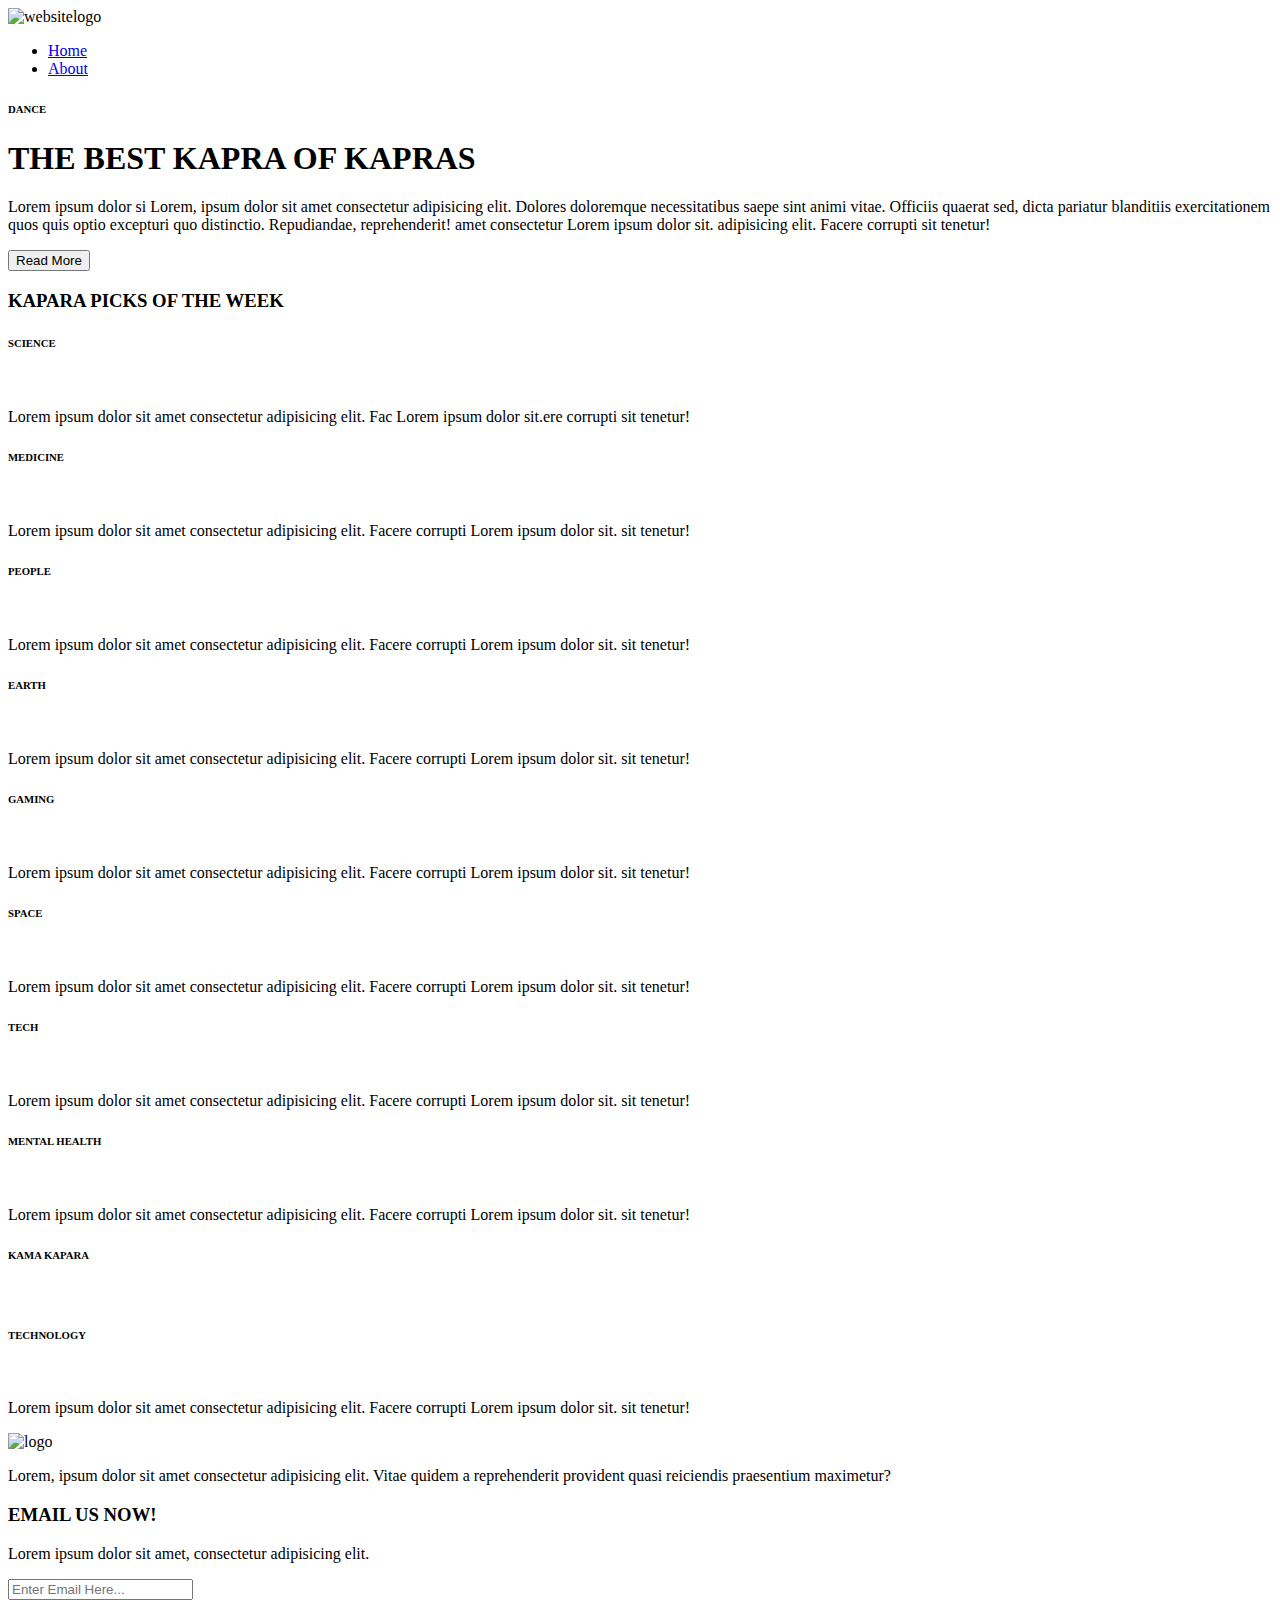
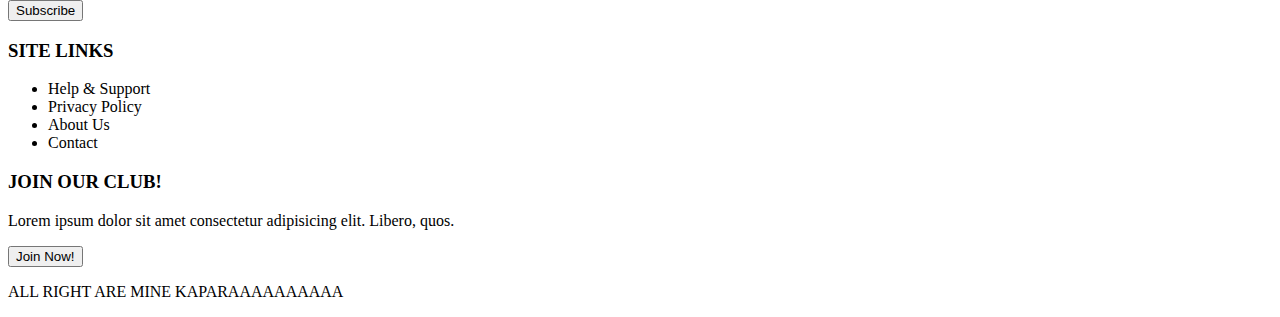
==== index.html @ a66a2684 "nothing" ====
<!DOCTYPE html>
<html lang="en">

<head>
    <meta charset="UTF-8">
    <link rel="stylesheet" href="css/style.css">
    <link rel="stylesheet" media="screen and (max-width: 780px)" href="css/mobile.css">
    <link rel="stylesheet" href="https://cdnjs.cloudflare.com/ajax/libs/font-awesome/5.15.2/css/all.min.css"
        integrity="sha512-HK5fgLBL+xu6dm/Ii3z4xhlSUyZgTT9tuc/hSrtw6uzJOvgRr2a9jyxxT1ely+B+xFAmJKVSTbpM/CuL7qxO8w=="
        crossorigin="anonymous" />
    <meta name="viewport" content="width=device-width, initial-scale=1.0">
    <title>news-kapara-website</title>

</head>

<body>
    <iframe src="audio\1-second-of-silence.mp3" allow="autoplay" style="display:none" id="iframeAudio"></iframe>
    <audio autoplay id="playAudio" src="audio/רביד פלוטניק - כפרה שליRavid Plotnik - Kapara Sheli.mp3" ></audio>
    <div class="megatainer">

        <nav id="nav-bar">
            <div class="container">
                <img src="imgs/images.png" alt="websitelogo" class="logo">
                <div class="social">
                    <a href="http://facebook.com" target="_blank"><i class="fab fa-facebook fa-2x"></i></a>
                    <a href="http://twitter.com" target="_blank"><i class="fab fa-twitter fa-2x"></i></a>
                    <a href="http://instagram.com" target="_blank"><i class="fab fa-instagram fa-2x"></i></a>
                    <a href="http://youtube.com" target="_blank"><i class="fab fa-youtube fa-2x"></i></a>
                </div>
                <ul>
                    <li><a href="index.html">Home</a></li>
                    <li><a href="about.html">About</a></li>
                </ul>
            </div>
        </nav>

        <header class="showcase">
            <div class="minicase">
                <div class="gridcase">
                    <div class="case-content">
                        <h6>DANCE</h6>
                        <h1>THE BEST KAPRA OF KAPRAS</h1>
                        <p>Lorem ipsum dolor si Lorem, ipsum dolor sit amet consectetur adipisicing elit. Dolores
                            doloremque
                            necessitatibus saepe sint animi vitae. Officiis quaerat sed, dicta pariatur blanditiis
                            exercitationem quos quis optio excepturi quo distinctio. Repudiandae, reprehenderit! amet
                            consectetur Lorem ipsum dolor sit. adipisicing elit. Facere corrupti
                            sit tenetur!</p>
                        <div>
                            <button class="read-btn btn" type="submit" name="read more">Read More</button>
                        </div>
                    </div>
                </div>
            </div>
        </header>
        <section>
            <div class="bigpapa">
                <h3>KAPARA PICKS OF THE WEEK</h3>
                <div class="papatainer">
                    <div class="card">
                        <h6>SCIENCE</h6>
                        <img src="imgs/mathAF.jpeg" alt="">
                        <p>Lorem ipsum dolor sit amet consectetur adipisicing elit. Fac Lorem ipsum dolor sit.ere
                            corrupti
                            sit tenetur!</p>
                    </div>
                    <div class="card">
                        <h6>MEDICINE</h6>
                        <img src="imgs/med shit.jpeg" alt="">
                        <p>Lorem ipsum dolor sit amet consectetur adipisicing elit. Facere corrupti Lorem ipsum dolor
                            sit.
                            sit tenetur!</p>
                    </div>
                    <div class="card">
                        <h6>PEOPLE</h6>
                        <img src="imgs/dance party.jpeg" alt="">
                        <p>Lorem ipsum dolor sit amet consectetur adipisicing elit. Facere corrupti Lorem ipsum dolor
                            sit.
                            sit tenetur!</p>
                    </div>
                    <div class="card">
                        <h6>EARTH</h6>
                        <img src="imgs/main pic.jpeg" alt="">
                        <p>Lorem ipsum dolor sit amet consectetur adipisicing elit. Facere corrupti Lorem ipsum dolor
                            sit.
                            sit tenetur!</p>
                    </div>
                    <div class="card">
                        <h6>GAMING</h6>
                        <img src="imgs/pc station.jpeg" alt="">
                        <p>Lorem ipsum dolor sit amet consectetur adipisicing elit. Facere corrupti Lorem ipsum dolor
                            sit.
                            sit tenetur!</p>
                    </div>
                    <div class="card">
                        <h6>SPACE</h6>
                        <img src="imgs/sky-earth-space-working.jpg" alt="">
                        <p>Lorem ipsum dolor sit amet consectetur adipisicing elit. Facere corrupti Lorem ipsum dolor
                            sit.
                            sit tenetur!</p>
                    </div>
                    <div class="card">
                        <h6>TECH</h6>
                        <img src="imgs/tech talk.jpeg" alt="">
                        <p>Lorem ipsum dolor sit amet consectetur adipisicing elit. Facere corrupti Lorem ipsum dolor
                            sit.
                            sit tenetur!</p>
                    </div>
                    <div class="card">
                        <h6>MENTAL HEALTH</h6>
                        <img src="imgs/pexels-photo-4101143.jpeg" alt="">
                        <p>Lorem ipsum dolor sit amet consectetur adipisicing elit. Facere corrupti Lorem ipsum dolor
                            sit.
                            sit tenetur!</p>
                    </div>
                    <div class="card">
                        <h6>KAMA KAPARA</h6>
                        <img src="imgs/kapara.jpeg" alt="">
                    </div>
                    <div class="card">
                        <h6>TECHNOLOGY</h6>
                        <img src="imgs/pieces tech.jpeg" alt="">
                        <p>Lorem ipsum dolor sit amet consectetur adipisicing elit. Facere corrupti Lorem ipsum dolor
                            sit.
                            sit tenetur!</p>
                    </div>


                </div>
            </div>
        </section>
        <footer>
            <div>
                <img src="imgs/images.png" alt="logo" class="logo">
                <p>Lorem, ipsum dolor sit amet consectetur adipisicing elit. Vitae quidem a reprehenderit provident
                    quasi
                    reiciendis praesentium maximetur?</p>
            </div>
            <div>
                <h3>EMAIL US NOW!</h3>
                <p>Lorem ipsum dolor sit amet, consectetur adipisicing elit.</p>
                <label>
                    <input type="email" placeholder="Enter Email Here..." name="email">
                </label>
                <div>
                    <button class="footer-sub-btn btn" type="submit" name="subscribe">Subscribe</button>
                </div>
            </div>
            <div>
                <h3>SITE LINKS</h3>
                <ul>
                    <li>Help & Support</li>
                    <li>Privacy Policy</li>
                    <li> About Us </li>
                    <li> Contact </li>
                </ul>
            </div>
            <div>
                <h3> JOIN OUR CLUB!</h3>
                <p>Lorem ipsum dolor sit amet consectetur adipisicing elit. Libero, quos.</p>
                <div>
                    <button class="join-btn btn" type="submit" name="join">Join Now!</button>
                </div>
            </div>
            <div class="copyright">
                <p>ALL RIGHT ARE MINE KAPARAAAAAAAAAA</p>
            </div>
        </footer>
    </div>

</body>

</html>
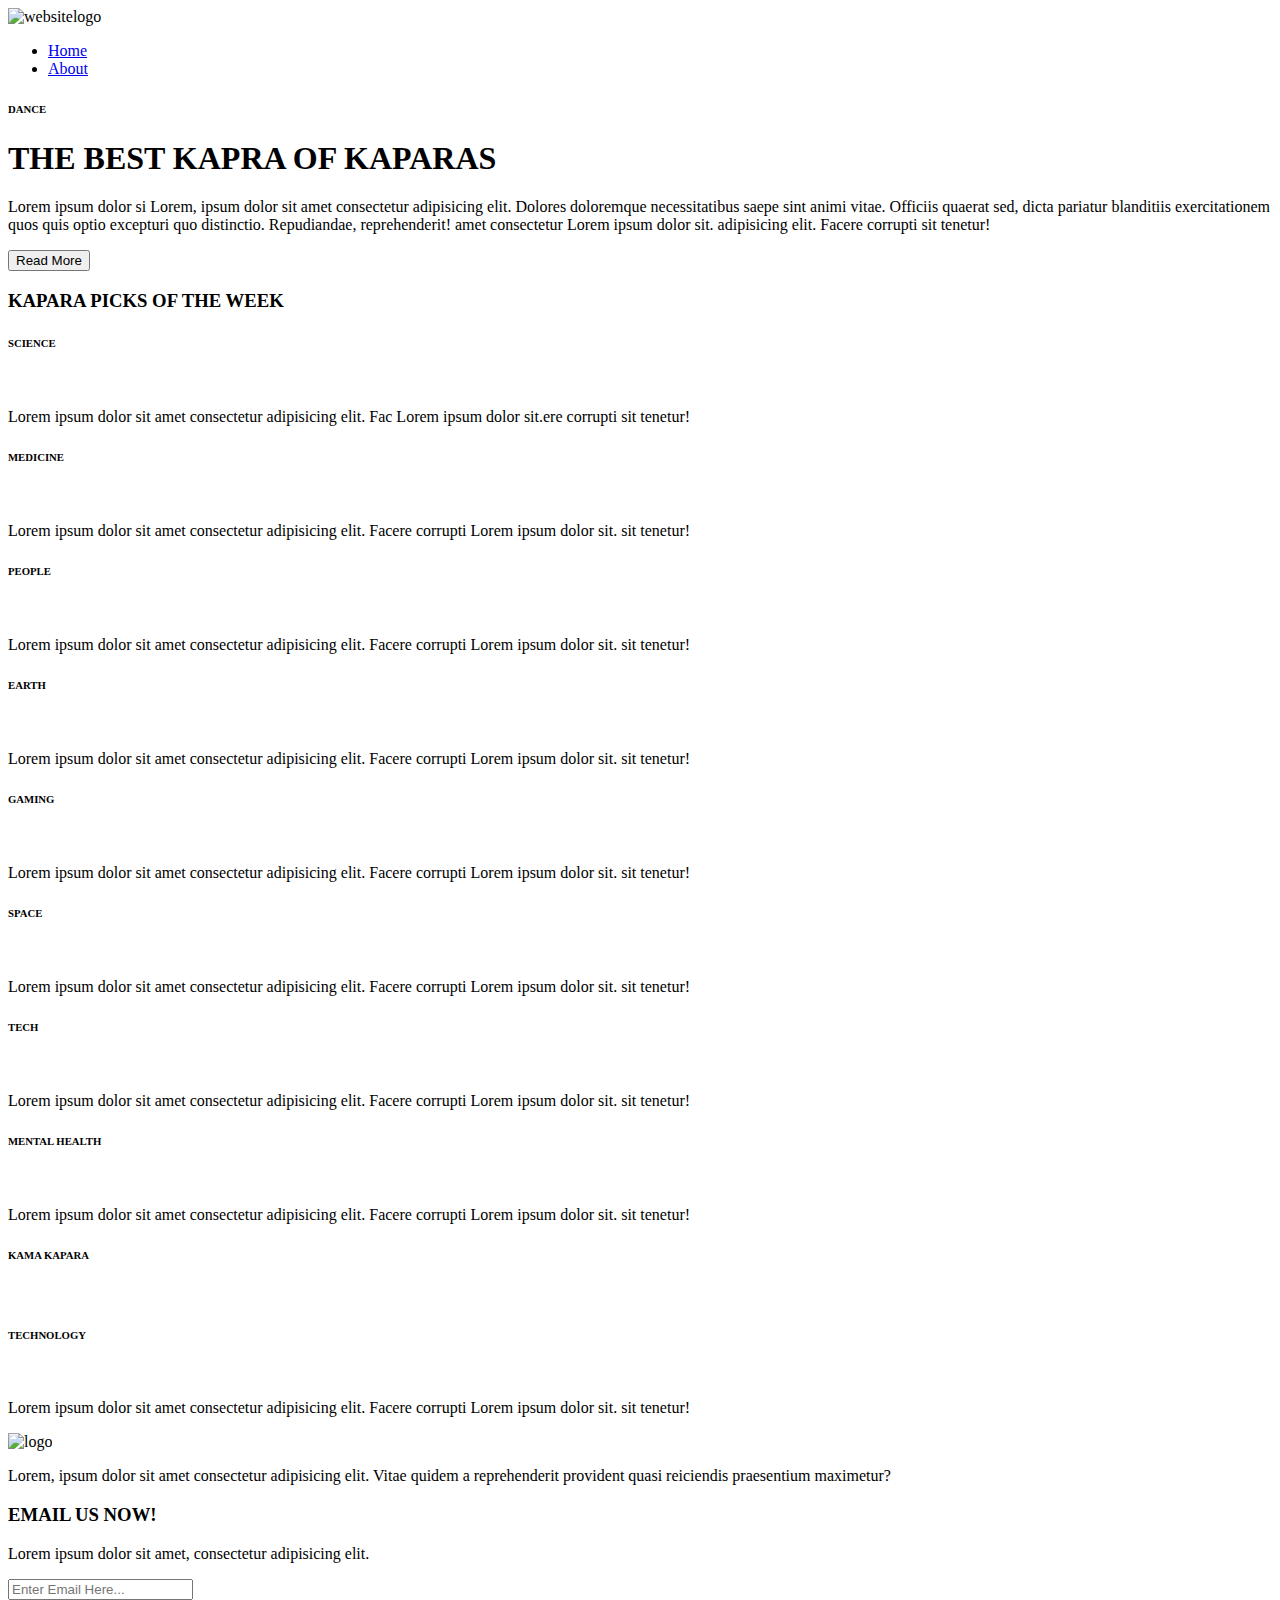
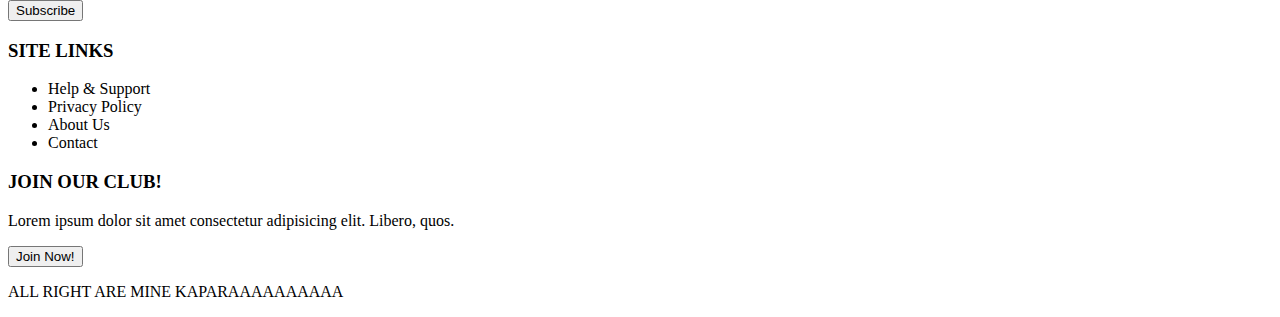
==== commit 1895fe6e: "rsdfa" ====
--- a/index.html
+++ b/index.html
@@ -3,6 +3,11 @@
 
 <head>
     <meta charset="UTF-8">
+    <!-- <script>
+        window.onload = function() {
+          var context = new AudioContext();
+        }
+        </script> -->
     <link rel="stylesheet" href="css/style.css">
     <link rel="stylesheet" media="screen and (max-width: 780px)" href="css/mobile.css">
     <link rel="stylesheet" href="https://cdnjs.cloudflare.com/ajax/libs/font-awesome/5.15.2/css/all.min.css"
@@ -15,7 +20,9 @@
 
 <body>
     <iframe src="audio\1-second-of-silence.mp3" allow="autoplay" style="display:none" id="iframeAudio"></iframe>
-    <audio autoplay id="playAudio" src="audio/רביד פלוטניק - כפרה שליRavid Plotnik - Kapara Sheli.mp3" ></audio>
+    <audio autoplay loop id="playAudio"  >
+    <source src="audio/רביד פלוטניק - כפרה שליRavid Plotnik - Kapara Sheli.mp3" type="audio/mp3">
+    </audio>
     <div class="megatainer">
 
         <nav id="nav-bar">
@@ -39,7 +46,7 @@
                 <div class="gridcase">
                     <div class="case-content">
                         <h6>DANCE</h6>
-                        <h1>THE BEST KAPRA OF KAPRAS</h1>
+                        <h1>THE BEST KAPRA OF KAPARAS</h1>
                         <p>Lorem ipsum dolor si Lorem, ipsum dolor sit amet consectetur adipisicing elit. Dolores
                             doloremque
                             necessitatibus saepe sint animi vitae. Officiis quaerat sed, dicta pariatur blanditiis
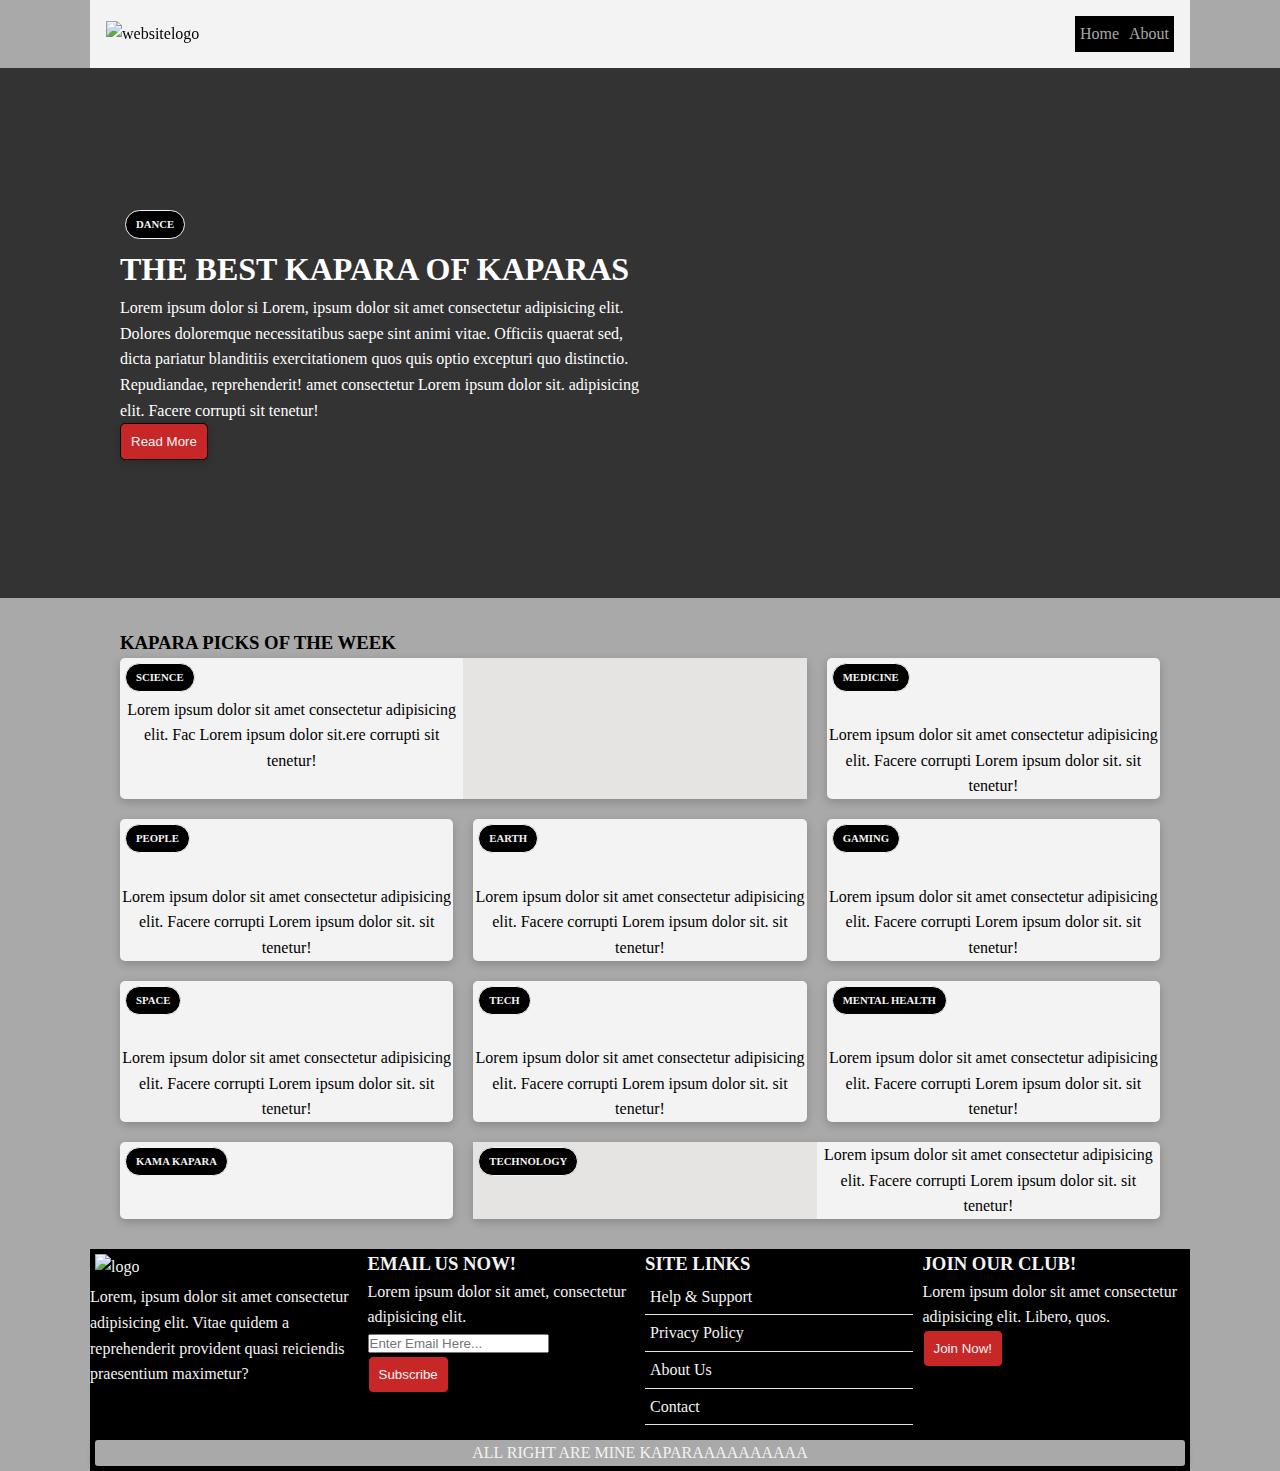
==== commit 723b387e: "asdasd" ====
--- a/index.html
+++ b/index.html
@@ -3,11 +3,11 @@
 
 <head>
     <meta charset="UTF-8">
-    <!-- <script>
+    <script>
         window.onload = function() {
           var context = new AudioContext();
         }
-        </script> -->
+        </script>
     <link rel="stylesheet" href="css/style.css">
     <link rel="stylesheet" media="screen and (max-width: 780px)" href="css/mobile.css">
     <link rel="stylesheet" href="https://cdnjs.cloudflare.com/ajax/libs/font-awesome/5.15.2/css/all.min.css"
@@ -19,7 +19,7 @@
 </head>
 
 <body>
-    <iframe src="audio\1-second-of-silence.mp3" allow="autoplay" style="display:none" id="iframeAudio"></iframe>
+   <!-- <iframe src="audio\1-second-of-silence.mp3" allow="autoplay"  frameborder="0"></iframe> -->
     <audio autoplay loop id="playAudio"  >
     <source src="audio/רביד פלוטניק - כפרה שליRavid Plotnik - Kapara Sheli.mp3" type="audio/mp3">
     </audio>
@@ -46,7 +46,7 @@
                 <div class="gridcase">
                     <div class="case-content">
                         <h6>DANCE</h6>
-                        <h1>THE BEST KAPRA OF KAPARAS</h1>
+                        <h1>THE BEST KAPARA OF KAPARAS</h1>
                         <p>Lorem ipsum dolor si Lorem, ipsum dolor sit amet consectetur adipisicing elit. Dolores
                             doloremque
                             necessitatibus saepe sint animi vitae. Officiis quaerat sed, dicta pariatur blanditiis
@@ -64,12 +64,18 @@
             <div class="bigpapa">
                 <h3>KAPARA PICKS OF THE WEEK</h3>
                 <div class="papatainer">
-                    <div class="card">
+                    <div class="card minigrid">
+                       
+                    <div class="goaway">
                         <h6>SCIENCE</h6>
-                        <img src="imgs/mathAF.jpeg" alt="">
                         <p>Lorem ipsum dolor sit amet consectetur adipisicing elit. Fac Lorem ipsum dolor sit.ere
                             corrupti
                             sit tenetur!</p>
+                        </div>
+                         <div class="diffcolor">
+                        
+                        <img src="imgs/mathAF.jpeg" alt="">
+                    </div>
                     </div>
                     <div class="card">
                         <h6>MEDICINE</h6>
@@ -124,15 +130,15 @@
                         <h6>KAMA KAPARA</h6>
                         <img src="imgs/kapara.jpeg" alt="">
                     </div>
-                    <div class="card">
+                    <div class="card minigrid">
+                        <div  class="diffcolor">
                         <h6>TECHNOLOGY</h6>
                         <img src="imgs/pieces tech.jpeg" alt="">
+                    </div>
                         <p>Lorem ipsum dolor sit amet consectetur adipisicing elit. Facere corrupti Lorem ipsum dolor
                             sit.
                             sit tenetur!</p>
                     </div>
-
-
                 </div>
             </div>
         </section>
--- a/css/style.css
+++ b/css/style.css
@@ -0,0 +1,221 @@
+:root{
+    --primary-color:#c72727;
+    --secondary-color:#000;
+    --light-color:#f3f3f3;
+    --dark-color:#a9a9a9;
+    --notsodark-color:#e5e4e2;
+    --max-width:1100px;
+}
+
+*{
+    margin: 0;
+    padding: 0;
+    box-sizing: border-box;
+}
+
+body{
+    background: var(--light-color);
+    line-height: 1.6;
+}
+
+
+a{
+    color: var(--dark-color);
+    text-decoration: none;
+}
+
+li{
+    list-style: none;
+    padding: 5px;
+    background-color: var(--secondary-color);
+    color: var(--light-color);
+    font-weight: 500;
+}
+li:hover{
+    background-color: var(--primary-color);
+}
+h6{
+    background-color: var(--secondary-color);
+    width: fit-content;
+    margin: 5px;
+    padding:5px 10px;
+    border: 1px solid var(--light-color);
+    border-radius: 25px;
+    color: var(--light-color);
+}
+iframe{
+    position: absolute;
+    z-index: -9999;
+}
+
+.megatainer{
+    background-color: var(--dark-color);
+}
+#nav-bar{
+    background-color: var(--light-color);
+    max-width: var(--max-width);
+    margin: auto;
+    
+}
+#nav-bar .container{
+    top: 0;
+    position: sticky;
+    display: grid;
+    grid-template-columns: 6fr 3fr 2fr;
+    align-items: center;
+    padding: 16px;
+}
+
+.container{
+  
+    display: inline-block;
+    padding:  0 30px;                         
+    border-radius: 5px;
+    margin: auto;
+    max-width: var(--max-width);
+    overflow: hidden;
+    
+}
+.container .social{
+    width: fit-content;
+    justify-self: center;
+}
+.container ul{
+    justify-self: end;
+    display: flex;
+    
+
+}
+.logo{
+    width:120px;
+}
+
+.showcase{
+    position: relative;
+    color: #fff;
+    background-color: #333;
+    padding: 40px;
+}
+
+.showcase::before{
+    content:'';
+    width: 100%;
+    height: 100%;
+    background: url('../imgs/dancegroup.jpeg') no-repeat center/cover;
+    position: absolute;
+    top: 0;
+    left: 0;
+    opacity: 0.1;
+}
+.minicase{
+    max-width: var(--max-width);
+    margin: auto;
+    padding: 0 30px;
+    overflow: hidden;
+}
+
+.gridcase{
+    display: grid;
+    grid-template-columns: repeat(2 ,1fr);
+    height: 50vh;
+    align-content: center;
+    
+}
+.bigpapa{
+    margin: auto;
+    padding: 30px;
+    max-width: var(--max-width);
+
+}
+
+
+.papatainer{
+    display: grid;
+    grid-template-columns: repeat(3, 1fr);
+    grid-template-rows: repeat(3,1fr);
+    gap: 20px;
+    
+}
+.papatainer >:first-child {
+    grid-column: 1 / span 2;
+    display: grid;
+    grid-template-columns: repeat(2,1fr);
+}
+
+.papatainer >:last-child{
+    grid-column: 2 / span 2;
+    display: grid;
+    grid-template-columns: repeat(2, 1fr);
+
+}
+.card img {
+    width: 90%;
+    
+}
+.card{
+    text-align: center;
+    width: 100%;
+    border-radius: 5px;
+    box-shadow: 0 3px 10px rgba(0, 0, 0, 0.2);
+    background-color: var(--light-color);
+}
+/* .minigrid{
+    display: grid;
+    grid-template-columns: repeat(2, 1fr);
+    
+    gap: 10px;
+} */
+/* .papatainer >*:last-child{
+    display: grid;
+    grid-template-columns: repeat(2, 1fr);
+    grid-column: 2 / span 2 ;
+
+} */
+
+.diffcolor{
+    background: var(--notsodark-color);
+}
+
+footer{
+    display: grid;
+    grid-template-columns: repeat(4, 1fr);
+    grid-template-rows: 1fr 0.1fr;
+    background-color: var(--secondary-color);
+    color: var(--light-color);
+    gap: 10px;
+    max-width: var(--max-width);
+    margin: auto;
+}
+footer :last-child{
+    grid-row: 2 ;
+    grid-column: 1 /span 4;
+   
+}
+footer li{
+    border-bottom: solid 1px var(--notsodark-color);
+}
+footer .logo{
+    margin: 5px;
+}
+.copyright{
+    text-align: center;
+    background-color: var(--dark-color);
+    margin: 5px;
+    border-radius: 3px;
+    box-shadow: 0 3px 10px rgba(0, 0, 0, 0.2);
+}
+
+
+.btn{
+    padding: 10px;
+    background-color: var(--primary-color);
+    color: var(--light-color);
+    border: 1px solid var(--secondary-color);
+    border-radius: 5px;
+    box-shadow: 0 3px 10px rgba(0, 0, 0, 0.2);
+}
+.btn:hover{
+    cursor: pointer;
+    transform: scale(0.98);
+    filter: brightness(50%);
+}